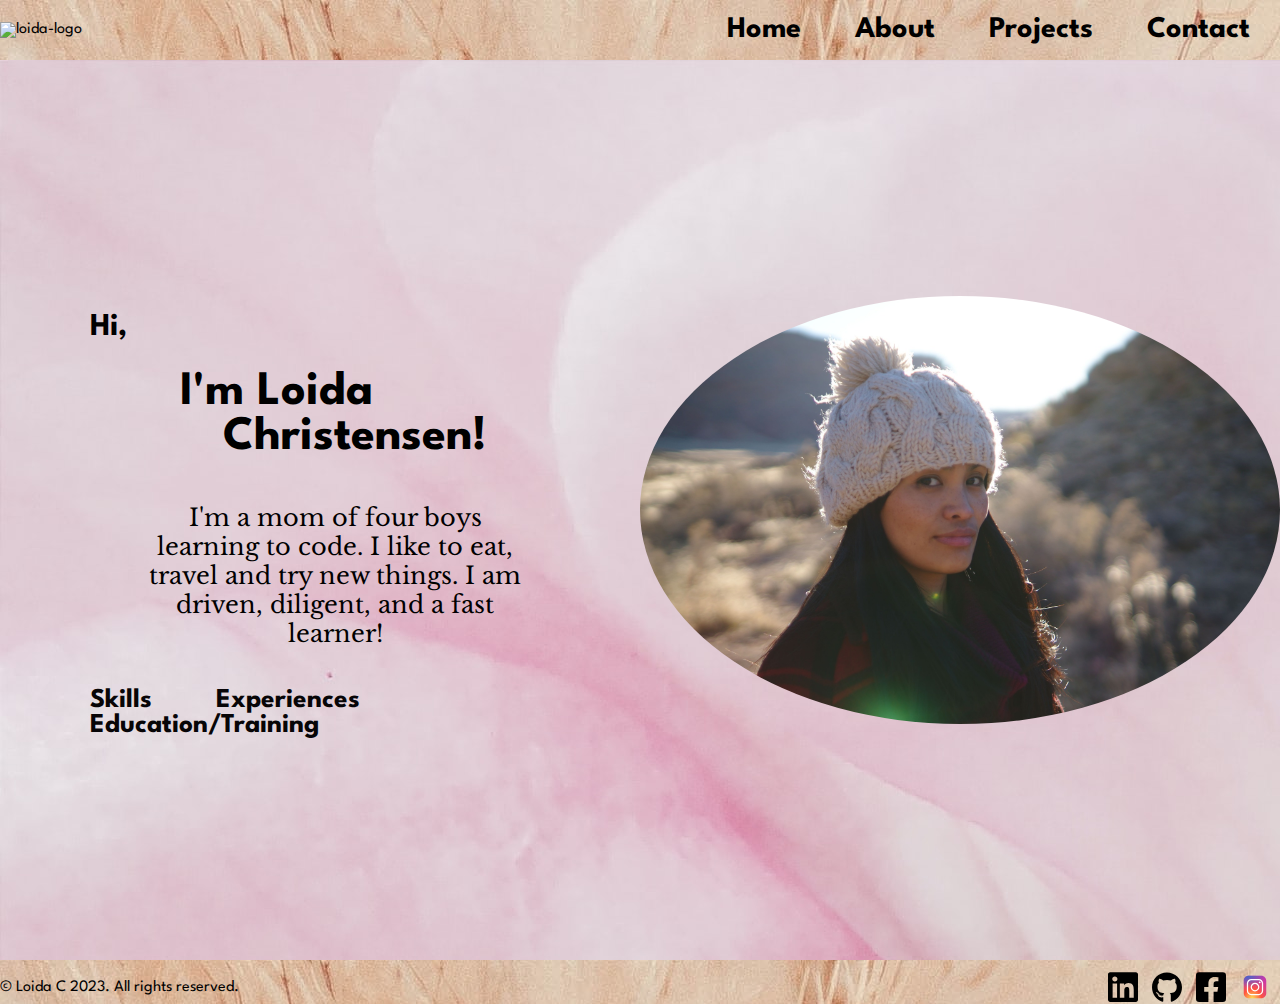
==== index.html @ e18a6b43 "css>background,text,index,html>36-38,abt-txt" ====
<!DOCTYPE html>
<html lang="en">
<head>
    <meta charset="UTF-8">
    <meta http-equiv="X-UA-Compatible" content="IE=edge">
    <meta name="viewport" content="width=device-width, initial-scale=1.0">
    <title>Personal Portfolio</title>
    <link rel="stylesheet" href="style.css">
    <link href="https://fonts.googleapis.com/css2?family=League+Spartan&display=swap" rel="stylesheet">
    <link href="https://fonts.googleapis.com/css2?family=League+Spartan&family=Libre+Baskerville&display=swap" rel="stylesheet">

</head>
<body>
    <!-- Title on L-top corner, R-top corner home, about me, projects, contact me:: source NEEDED -->
    <header>

        <img src="assets.final project" alt="loida-logo">

        <nav>
            <ul>
                <li><a class="nav-head" href="index.html">Home</a></li>
                <li><a class="nav-head" href="about.html">About</a></li>
                <li><a class="nav-head" href="#">Projects</a></li>
                <li><a class="nav-head" href="contact.html">Contact</a></li>
            </ul>
        </nav>
    </header>
    <!-- Main content= intro; my pic; skills; experience; education/training/cert; FB, LI, insta icons :: links NEEDED-->
    <main>
        <aside>
            <div class="text-index">
                <div class="intro"> 
        <!-- boxed, text floating on background color, 2 lines, maybe href'd to about me -->
                    <h2>Hi,</h2>
                    <h1>I'm Loida Christensen!</h1>
                    <p class="p-index">I'm a mom of four boys learning to code. 
                        I like to eat, travel and try new things. 
                        I am driven, diligent, and a fast learner!</p>
                </div>
                <!-- rounded, not overwhelming, casual stlye, under the intro blurb  -->
                <div class="comps">
                    <ul>
                        <li><a class="comps-link" href="">Skills</a></li>
                        <li><a class="comps-link" href="">Experiences</a></li>
                        <li><a class="comps-link" href="">Education/Training</a></li>
                    </ul>
                </div> 
            </div> 
            <img id="woman-img" src="assets/Loida-FB.jpg" alt="loida-profile-pic"> 
        </aside>
    </main>
    <!-- Footer -->
    <footer>
        <div class="copyright">
            &copy;  Loida C 2023. All rights reserved.
        </div>
        <div class="icons-socmed">
            <a href="https://www.linkedin.com/in/loida-christensen/">
                <!-- <i class="fa-brands fa-linkedin"></i> -->
                <img class="socmed" src="assets/linkedin.svg" alt="linkedin-logo">
            </a>
            <a href="https://github.com/loidac">
                <!-- <i class="fa-brands fa-github" = these things didn't work></i> -->
                <img class="socmed" src="assets/github.svg" alt="github-logo">
            </a>
            <a href="https://www.facebook.com/loidz.tc">
                <img class="socmed" src="assets/square-facebook.svg" alt="facebook-logo">
            </a>
            <a href="https://www.instagram.com/loidatc/">
                <img class="socmed" src="assets/icons8-instagram.svg" alt="instagram-logo">
            </a>
        </div>
    </footer>
</body>
</html>
---- style.css ----
body {
    /* background-color: rgb(207, 156, 188); */
    background-image: url(assets/background-petals.jpg);
    font-family:'League Spartan', sans-serif;
    padding: 0;
    margin: 0;
    min-height: 100vh;
    display: flex;
    flex-direction: column;
    justify-content: space-between;
}

header {
    display: flex;
    flex-direction: row;
    align-items: center;
    justify-content: space-between;
    background-image: url(assets/background-feathers.jpg);
}

a {
    text-decoration: none;
    color: black;
}

.nav-head:hover {
    color: rgb(35, 199, 35);
}

ul {
    list-style-type: none;
}

.nav-head {
    font-size: 30px;
    font-weight: bold;
    margin: 20px;
    position: sticky;
}

li {
    display: inline-block;
    padding-right: 10px;
}

/* I need to fix this and the nav -changed*/
/* main {
    display: flex;
    flex-direction: row;
    align-items: center;
    background-color: #a8697a;
} */

#woman-img {
    /* width: 50%; */
    /* height: 90%; */
    display: block;
    max-width: 50%;
    /* max-height: 50%; */
    border-radius: 50%;
    /* min-height: 100vh; */
    /* object-fit: fill; */

}


aside {
    display: flex;
    flex-direction: row;
    align-items: center;
    background-image: url(assets/background-petals.jpg);
    /* background-color: #dfaad4; */
    min-height: 100vh;
}

.intro {
    padding: 0 100px 0 80px;
    display: flex;
    flex-direction: column;
    align-items: left;
}

h2 {
    font-size: 2em;
    padding-top: 20px;
    padding-left: 10px;
}

h1 {
    font-size: 3em;
    text-indent: 10px;
    padding-left: 90px;
    text-align-last: center;
    margin-top: 2px;
}

p {
    font-family: 'Libre Baskerville', serif;
    font-size: 1.5em;
    padding-left: 60px;
    padding-right: 10px;
    margin-top: 10px;
    text-align: center
}

.comps {
    /* display: flex;
    flex-direction: row;
    padding: 5px 50px 2px 50px;
    margin-top: 10px; */
}

.comps ul li a:hover {
    background-color: rgba(55, 25, 25, 0.492);
}

.comps-link {
    color: rgb(7, 5, 7);
    font-size: 1.7em;
    font-weight: bolder; 
    margin-left: 50px;
}

footer {
    background-image: url(assets/background-feathers.jpg);
    padding-top: 10px;
    display: flex;
    flex-direction: row;
    justify-content: space-between; 
}

a img{
    width: 30px;
}

.copyright {
    padding-top: 10px;
}

.socmed {
    margin-right: 10px;
}

/* responsive styling for index-html */

/* @media (max-width: 40px) {
    h1, h2, p { font-size: 10px;}
} */
/* @media (min-height: 50px) {
.intro {font-size: 10px; }
}

img {
    max-width: 100%;
    height: auto;
} */

/* about-html main styling */

.about-main {
    display: flex;
    flex-direction: row;
}

.about-intro {
    text-align: center;
}

.l-side {
    width: 50%;
    /* height: 80vh; */
}
.r-side {
    width: 50%;
    /* height: 100vh; */
    padding-left: 2%;
}

.p-about {
    font-size: 1em;
    text-align: justify;
}

.abt-me {
    display: flex;
    /* flex-direction: column; */
    padding-left: 30px;
    
}

.dabble1 {
    display: flex;
    flex-direction: row;
    padding-left: 30px;
}

/* .top{
    width: 33%;
}

.bottom-left {
    width: 33%;
}

.bottom-right {
    width: 33%;
} */

/* .fam-pix {
    position: relative;
    filter: drop-shadow(0 0 10px);
    perspective: 100px;
} */


/* contact-page styling*/

.c-input {
    margin: 20px;
    display: flex;
    flex-direction: column;
    align-items: flex-start;
}

/* .cust-info {
    display: flex;
    flex-direction: column;
    align-items: center;
    margin: 20px 0 10px 20px;
} */

.p-info {
    display: flex;
    flex-direction: column;
    margin: 20px 0 20px 20px;
}
.proj-box {

    width: 200px;
    height: 50px;
}

.sub-btn {
    display: flex;
    flex-direction: row;
    margin-left: 20px;
}

.cont-p {
    display: flex;
    flex-direction: column;
    font-size: smaller;
    font-family: 'Libre Baskerville', serif; 
    padding-bottom: 16em;
}

    /* About page carousel styling  */

.fampix {
    box-sizing: border-box;
    position: relative;
    /* display: flex;
    flex-direction: column;
    align-items: flex-start; */
    }
img {
    vertical-align: middle;
}
    /* Position the image container (needed to position the left and right arrows)- see above */
.picSlides {
    display: none;
}
/* add a pointer when hovering over the thumbnail images */
.cursor{
    cursor: pointer;
}

/* next and previous buttons */
.prev, .next {
    cursor: pointer;
    position: absolute;
    top: 40%;
    width: auto;
    padding: 16px;
    margin-top: -50px;
    color: white;
    font-weight: bold;
    font-size: 20px;
    border-radius: 0 3px 3px 0;
    user-select: none;
    -webkit-user-select: none;

}
/* position the "next button" to the right */
.next {
    right: 0;
    border-radius: 3px 0 0 3px;
}
/* On hover, add a black background color with a little bit see-through */
.prev:hover, .next:hover {
    background-color: rgba(0, 0, 0, 0.8);
}
/* Number text 1/3 etc */
.numbertext {
    color: #f2f2f2;
    font-size: 12px;
    padding: 8px 12px;
    position: absolute;
    top: 0;
}
/* container for image text-sinukatak ti new caption */
/* .caption-fampix {
    text-align: center;
    background-color: #010000;
    padding: 2px 16px;
    margin-bottom: -100;
    color: white;
    font-size: .5em;
} */

/* new caption */
.caption-display-bottomright {
    position: absolute;
    /* right: 0; */
    bottom: 69px;
}
.caption-large {
    font-size: 10px!important;
}
.caption-container {
    padding: 0;
}
.caption-padding-16 {
    padding-top: 0!important;
    padding-bottom: 0!important;
}
.caption-black {
    color: pink!important;
    background-color: blue!important;
}

/* .caption-container:before {
    content: "";
    display: table;
    clear: both;
}

.caption-container:after {
    content: "";
    display: table;
    clear: both;
} */



.row:after {
    content: "";
    display: table;
    clear: both;
}
/* 3 columns side by side */
.column {
    float: left;
    width: 16.66%;
}

/* Add transparency effect for thumbnail images */
.demo {
    opacity: 0.6;
    
}

.active, .demo:hover {
    opacity: 1;
}
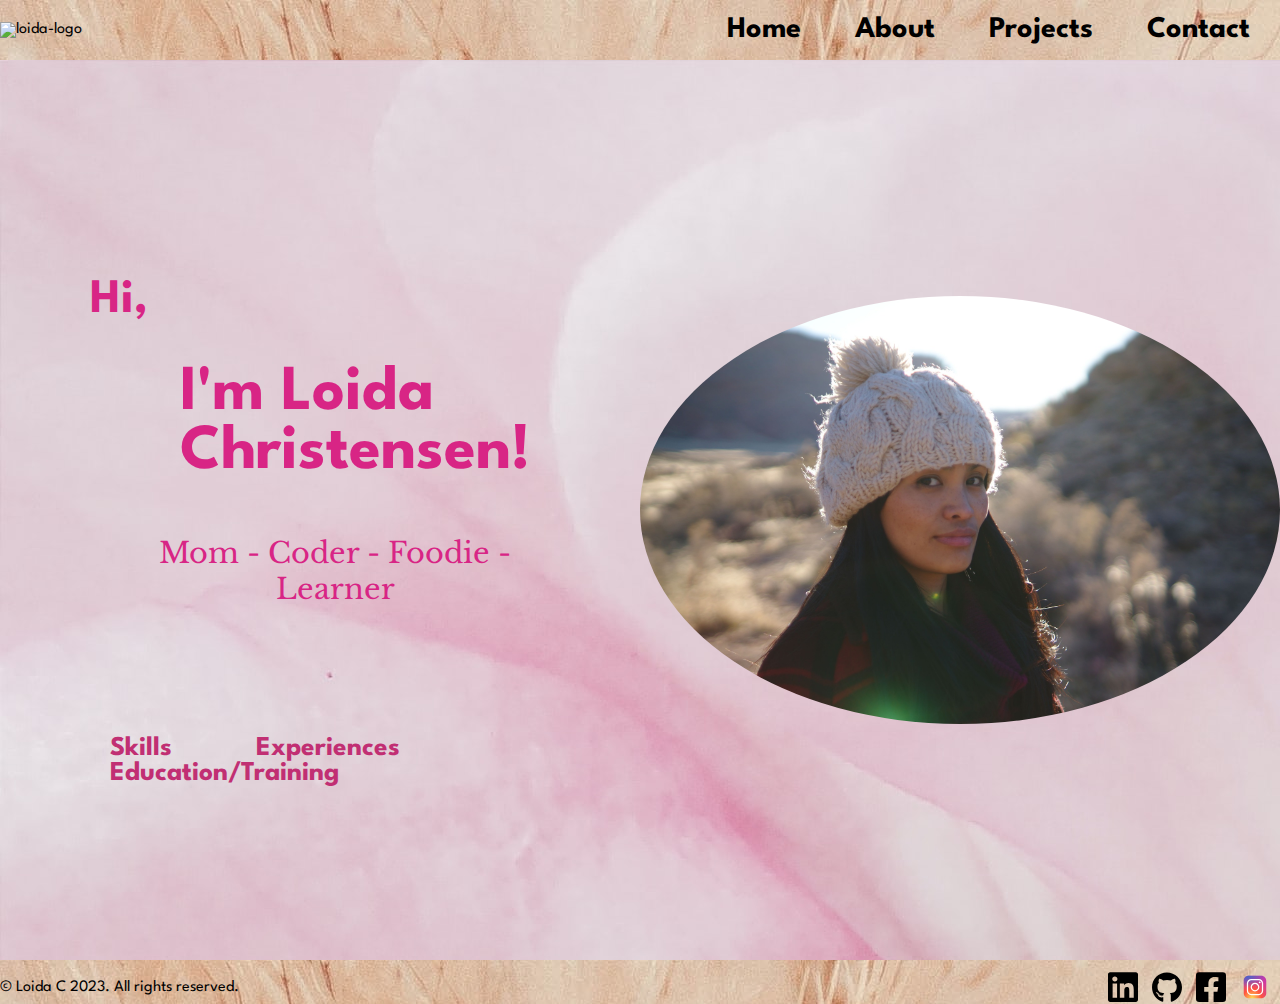
==== commit 110a76a6: "edits on all parts-all html, css" ====
--- a/index.html
+++ b/index.html
@@ -33,9 +33,7 @@
         <!-- boxed, text floating on background color, 2 lines, maybe href'd to about me -->
                     <h2>Hi,</h2>
                     <h1>I'm Loida Christensen!</h1>
-                    <p class="p-index">I'm a mom of four boys learning to code. 
-                        I like to eat, travel and try new things. 
-                        I am driven, diligent, and a fast learner!</p>
+                    <p class="p-index">Mom - Coder - Foodie - Learner </p>
                 </div>
                 <!-- rounded, not overwhelming, casual stlye, under the intro blurb  -->
                 <div class="comps">
--- a/style.css
+++ b/style.css
@@ -71,6 +71,7 @@
     background-image: url(assets/background-petals.jpg);
     /* background-color: #dfaad4; */
     min-height: 100vh;
+    color: rgb(216, 37, 133);
 }
 
 .intro {
@@ -81,13 +82,13 @@
 }
 
 h2 {
-    font-size: 2em;
+    font-size: 3em;
     padding-top: 20px;
     padding-left: 10px;
 }
 
 h1 {
-    font-size: 3em;
+    font-size: 4em;
     text-indent: 10px;
     padding-left: 90px;
     text-align-last: center;
@@ -96,7 +97,8 @@
 
 p {
     font-family: 'Libre Baskerville', serif;
-    font-size: 1.5em;
+    font-size: 1.8em;
+    /* font-weight: bold; */
     padding-left: 60px;
     padding-right: 10px;
     margin-top: 10px;
@@ -108,17 +110,20 @@
     flex-direction: row;
     padding: 5px 50px 2px 50px;
     margin-top: 10px; */
+    margin-top: 100px;
+
 }
 
 .comps ul li a:hover {
-    background-color: rgba(55, 25, 25, 0.492);
+    background-color: white;
 }
 
 .comps-link {
-    color: rgb(7, 5, 7);
+    color: rgb(193, 47, 115);
     font-size: 1.7em;
     font-weight: bolder; 
-    margin-left: 50px;
+    margin-left: 70px;
+    padding-top: 10px;
 }
 
 footer {
@@ -179,8 +184,12 @@
 .p-about {
     font-size: 1em;
     text-align: justify;
-}
-
+    padding-right: 30px;
+}
+
+.resume {
+    margin-bottom: 50px;
+}
 .abt-me {
     display: flex;
     /* flex-direction: column; */
@@ -194,6 +203,10 @@
     padding-left: 30px;
 }
 
+.dabble-list {
+    font-family:'Libre Baskerville', serif ;
+    padding-left: 30px;
+}
 /* .top{
     width: 33%;
 }
@@ -252,6 +265,12 @@
     font-size: smaller;
     font-family: 'Libre Baskerville', serif; 
     padding-bottom: 16em;
+    text-align: left;
+    padding-left: 20px;
+}
+
+.contact-form {
+    font-family: 'Libre Baskerville', serif;
 }
 
     /* About page carousel styling  */
@@ -321,9 +340,9 @@
 /* new caption */
 .caption-display-bottomright {
     position: absolute;
-    /* right: 0; */
-    bottom: 69px;
-}
+    right: 0;
+}
+
 .caption-large {
     font-size: 10px!important;
 }
@@ -335,8 +354,9 @@
     padding-bottom: 0!important;
 }
 .caption-black {
-    color: pink!important;
-    background-color: blue!important;
+    color:whitesmoke!important;
+    background-color: rgb(194, 31, 131)!important;
+    font-weight: bold;
 }
 
 /* .caption-container:before {
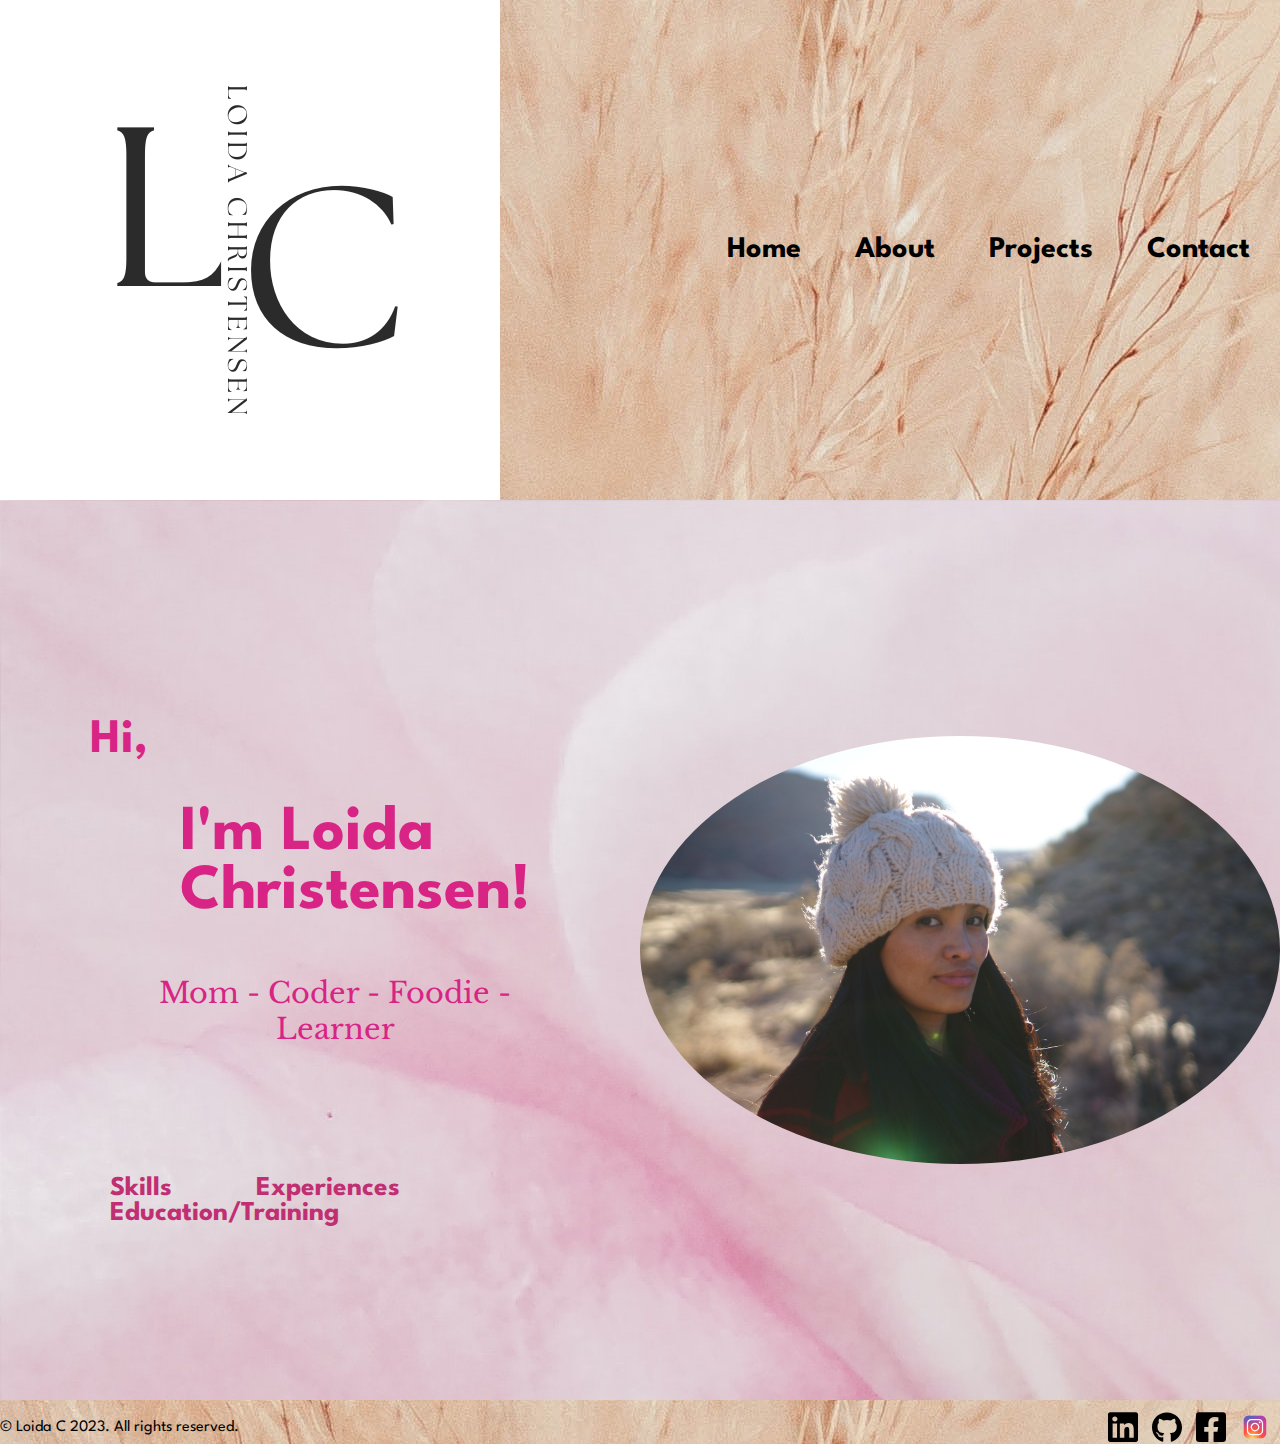
==== commit 65d5ab66: "+ logo4" ====
--- a/index.html
+++ b/index.html
@@ -14,13 +14,13 @@
     <!-- Title on L-top corner, R-top corner home, about me, projects, contact me:: source NEEDED -->
     <header>
 
-        <img src="assets.final project" alt="loida-logo">
+        <img class="logo" src="assets/logo4.png" alt="loida-logo4">
 
         <nav>
             <ul>
                 <li><a class="nav-head" href="index.html">Home</a></li>
                 <li><a class="nav-head" href="about.html">About</a></li>
-                <li><a class="nav-head" href="#">Projects</a></li>
+                <li><a class="nav-head" href="project.html">Projects</a></li>
                 <li><a class="nav-head" href="contact.html">Contact</a></li>
             </ul>
         </nav>
--- a/style.css
+++ b/style.css
@@ -24,7 +24,7 @@
 }
 
 .nav-head:hover {
-    color: rgb(35, 199, 35);
+    color: #FF4785;
 }
 
 ul {
@@ -290,7 +290,7 @@
     display: none;
 }
 /* add a pointer when hovering over the thumbnail images */
-.cursor{
+.cursor {
     cursor: pointer;
 }
 
@@ -338,16 +338,25 @@
 } */
 
 /* new caption */
+#caption {
+    padding: 0;
+    margin: 10px;
+}
 .caption-display-bottomright {
     position: absolute;
+    bottom: 83px;
+    /* top: 420px; */
     right: 0;
-}
-
+
+
+}
 .caption-large {
-    font-size: 10px!important;
+    /* font-size: 2em!important; */
+    text-align: center;
 }
 .caption-container {
-    padding: 0;
+    /* padding: 0; */
+    width: 200px;
 }
 .caption-padding-16 {
     padding-top: 0!important;
@@ -392,4 +401,61 @@
 
 .active, .demo:hover {
     opacity: 1;
-}+}
+
+/* project page styling */
+
+.proj-main {
+    display: flex;
+    flex-direction: row;
+    align-items: center;
+}
+
+.l-side-proj {
+    width: 50%;
+}
+
+.r-side-proj {
+    width: 50%;
+}
+
+.proj-intro {
+    margin: 10px;
+    padding-left: 30px;
+    font-size: 1em;
+}
+
+/* contacts1 styling */
+/* Style inputs with type="text", select elements and textareas */
+input[type=text], select, textarea {
+    width: 100%; /* Full width */
+    padding: 12px; /* Some padding */ 
+    border: 1px solid #ccc; /* Gray border */
+    border-radius: 4px; /* Rounded borders */
+    box-sizing: border-box; /* Make sure that padding and width stays in place */
+    margin-top: 6px; /* Add a top margin */
+    margin-bottom: 16px; /* Bottom margin */
+    resize: vertical /* Allow the user to vertically resize the textarea (not horizontally) */
+  }
+  
+  /* Style the submit button with a specific background color etc */
+  input[type=submit] {
+    background-color: #04AA6D;
+    color: white;
+    padding: 12px 20px;
+    border: none;
+    border-radius: 4px;
+    cursor: pointer;
+  }
+  
+  /* When moving the mouse over the submit button, add a darker green color */
+  input[type=submit]:hover {
+    background-color: #45a049;
+  }
+  
+  /* Add a background color and some padding around the form */
+  .container {
+    border-radius: 5px;
+    background-color: #f2f2f2;
+    padding: 20px;
+  }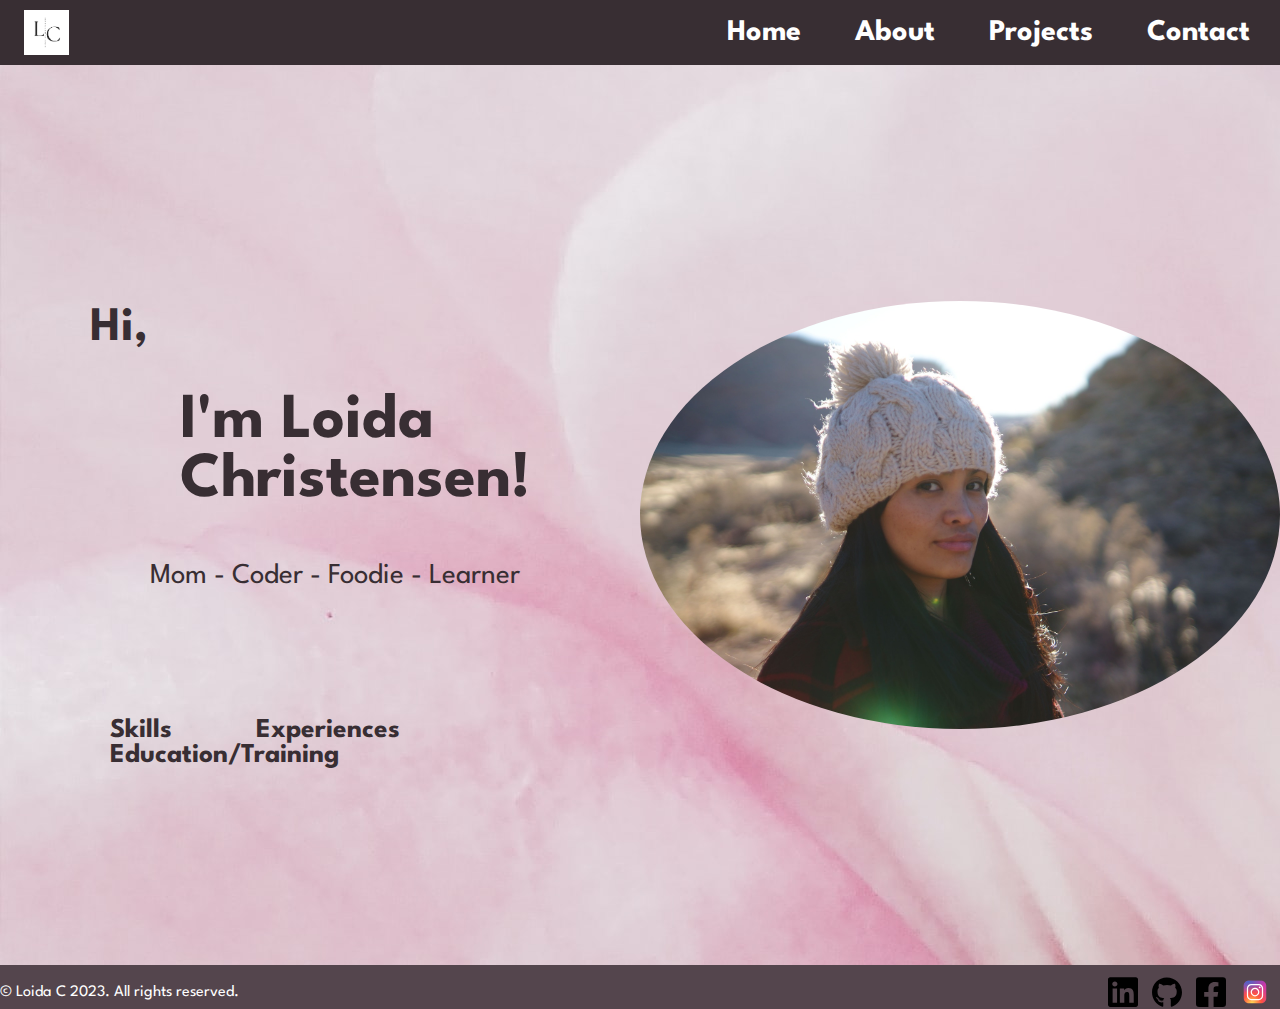
==== commit eb04ef1c: "changes didn't work so reverted to old one" ====
--- a/index.html
+++ b/index.html
@@ -26,6 +26,7 @@
         </nav>
     </header>
     <!-- Main content= intro; my pic; skills; experience; education/training/cert; FB, LI, insta icons :: links NEEDED-->
+
     <main>
         <aside>
             <div class="text-index">
--- a/style.css
+++ b/style.css
@@ -8,6 +8,8 @@
     display: flex;
     flex-direction: column;
     justify-content: space-between;
+    /* background-blend-mode: lighten;  */
+    /* background-color: hsla(0, 83%, 45%, 0.1); */
 }
 
 header {
@@ -15,12 +17,13 @@
     flex-direction: row;
     align-items: center;
     justify-content: space-between;
-    background-image: url(assets/background-feathers.jpg);
+    background-color: #382E33;
+    /* background-image: url(assets/background-feathers.jpg); */
 }
 
 a {
     text-decoration: none;
-    color: black;
+    color: white;
 }
 
 .nav-head:hover {
@@ -36,6 +39,23 @@
     font-weight: bold;
     margin: 20px;
     position: sticky;
+}
+
+.logo {
+    width: 45px;
+    /* border-radius: 50%; */
+    padding: 10px 5px 10px 24px;
+  
+}
+
+.abt-logo {
+    width: 5%;
+    border-radius: 60%;
+}
+
+.logo10 {
+    width: 5%;
+    border-radius: 50%;
 }
 
 li {
@@ -68,10 +88,11 @@
     display: flex;
     flex-direction: row;
     align-items: center;
-    background-image: url(assets/background-petals.jpg);
+    /* background-image: url(assets/background-petals.jpg); */
     /* background-color: #dfaad4; */
     min-height: 100vh;
-    color: rgb(216, 37, 133);
+    /* color: rgb(216, 37, 133); */
+    color: #382E33;
 }
 
 .intro {
@@ -96,7 +117,7 @@
 }
 
 p {
-    font-family: 'Libre Baskerville', serif;
+    /* font-family: 'Libre Baskerville', serif; */
     font-size: 1.8em;
     /* font-weight: bold; */
     padding-left: 60px;
@@ -119,7 +140,7 @@
 }
 
 .comps-link {
-    color: rgb(193, 47, 115);
+    color: #382E33;
     font-size: 1.7em;
     font-weight: bolder; 
     margin-left: 70px;
@@ -127,11 +148,12 @@
 }
 
 footer {
-    background-image: url(assets/background-feathers.jpg);
+    /* background-image: url(assets/background-feathers.jpg); */
     padding-top: 10px;
     display: flex;
     flex-direction: row;
     justify-content: space-between; 
+    background-color: #54454D;
 }
 
 a img{
@@ -140,6 +162,7 @@
 
 .copyright {
     padding-top: 10px;
+    color: white;
 }
 
 .socmed {
@@ -458,4 +481,17 @@
     border-radius: 5px;
     background-color: #f2f2f2;
     padding: 20px;
+  }
+
+  .new-contact-main {
+    display: flex;
+    flex-direction: row;
+  }
+
+  .main-contact-l {
+    width: 50%;
+  }
+
+  .main-contact-r {
+    width: 50%;
   }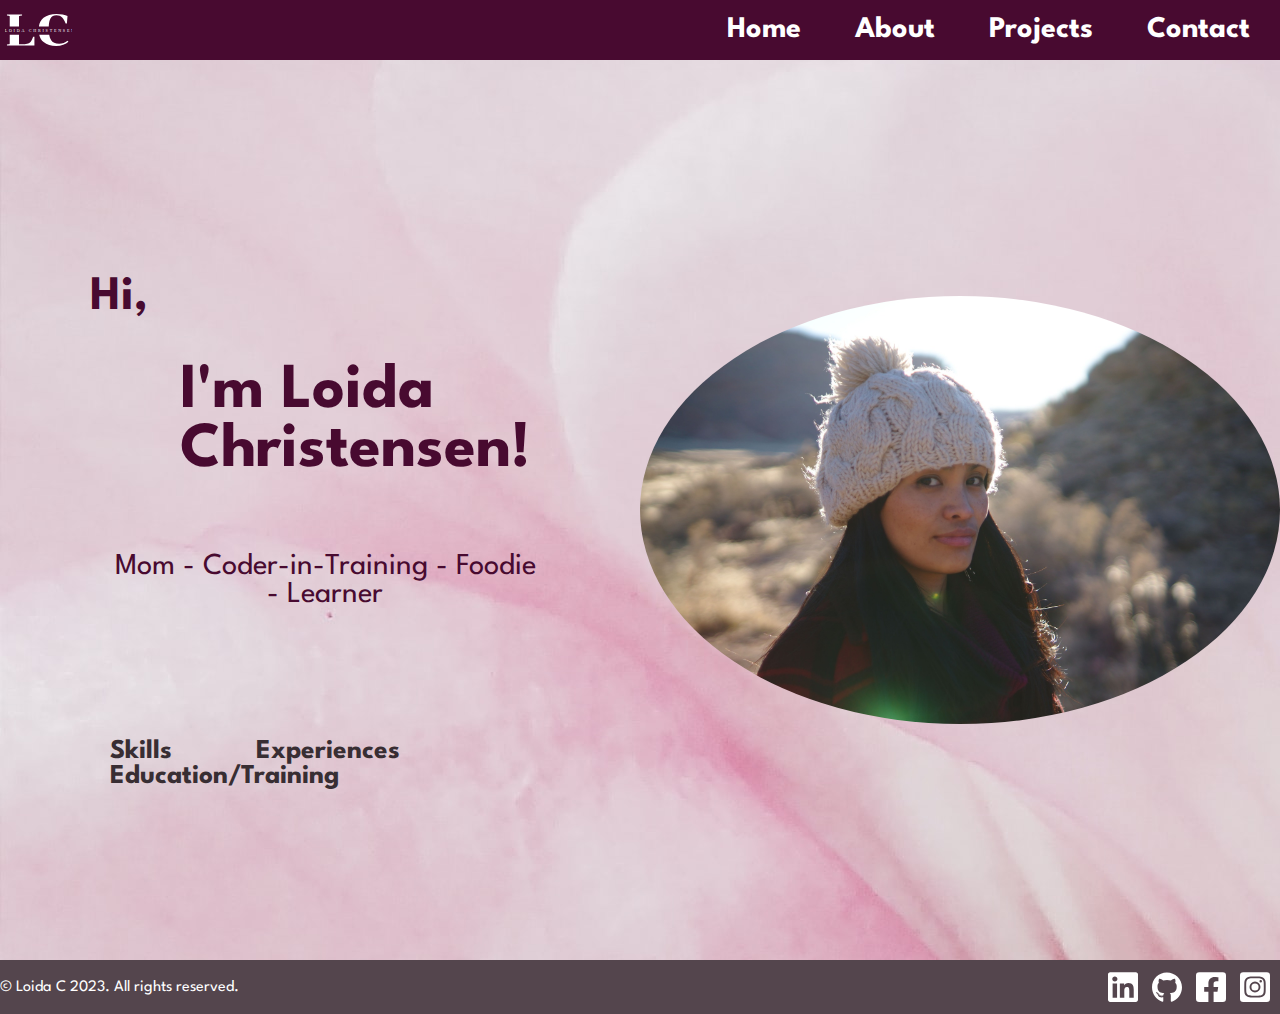
==== commit ff74d913: "+edit text info;fonts; color" ====
--- a/index.html
+++ b/index.html
@@ -14,14 +14,14 @@
     <!-- Title on L-top corner, R-top corner home, about me, projects, contact me:: source NEEDED -->
     <header>
 
-        <img class="logo" src="assets/logo4.png" alt="loida-logo4">
+        <a href="index.html"><img class="logo" src="assets/LClogo.svg" alt="loida-logo"></a>
 
         <nav>
             <ul>
                 <li><a class="nav-head" href="index.html">Home</a></li>
                 <li><a class="nav-head" href="about.html">About</a></li>
                 <li><a class="nav-head" href="project.html">Projects</a></li>
-                <li><a class="nav-head" href="contact.html">Contact</a></li>
+                <li><a class="nav-head" href="contact1.html">Contact</a></li>
             </ul>
         </nav>
     </header>
@@ -34,7 +34,7 @@
         <!-- boxed, text floating on background color, 2 lines, maybe href'd to about me -->
                     <h2>Hi,</h2>
                     <h1>I'm Loida Christensen!</h1>
-                    <p class="p-index">Mom - Coder - Foodie - Learner </p>
+                    <p class="p-index">Mom - Coder-in-Training - Foodie - Learner </p>
                 </div>
                 <!-- rounded, not overwhelming, casual stlye, under the intro blurb  -->
                 <div class="comps">
@@ -66,7 +66,7 @@
                 <img class="socmed" src="assets/square-facebook.svg" alt="facebook-logo">
             </a>
             <a href="https://www.instagram.com/loidatc/">
-                <img class="socmed" src="assets/icons8-instagram.svg" alt="instagram-logo">
+                <img class="socmed" src="assets/square-instagram.svg" alt="instagram-logo">
             </a>
         </div>
     </footer>
--- a/style.css
+++ b/style.css
@@ -17,7 +17,9 @@
     flex-direction: row;
     align-items: center;
     justify-content: space-between;
-    background-color: #382E33;
+    background-color: rgb(72, 10, 48);
+    /* background-color: #FF4785; */
+    /* background-color: #382E33; */
     /* background-image: url(assets/background-feathers.jpg); */
 }
 
@@ -27,7 +29,8 @@
 }
 
 .nav-head:hover {
-    color: #FF4785;
+    /* color: #FF4785; */
+    color: #382E33;
 }
 
 ul {
@@ -42,20 +45,8 @@
 }
 
 .logo {
-    width: 45px;
-    /* border-radius: 50%; */
-    padding: 10px 5px 10px 24px;
-  
-}
-
-.abt-logo {
-    width: 5%;
-    border-radius: 60%;
-}
-
-.logo10 {
-    width: 5%;
-    border-radius: 50%;
+    width: 15%;
+    padding: 5px;
 }
 
 li {
@@ -92,7 +83,8 @@
     /* background-color: #dfaad4; */
     min-height: 100vh;
     /* color: rgb(216, 37, 133); */
-    color: #382E33;
+    /* color: #382E33; */
+    color: rgb(72, 10, 48);
 }
 
 .intro {
@@ -118,12 +110,20 @@
 
 p {
     /* font-family: 'Libre Baskerville', serif; */
-    font-size: 1.8em;
-    /* font-weight: bold; */
+        /* font-weight: bold; */
+    /* font-size: 1.8em;
     padding-left: 60px;
     padding-right: 10px;
     margin-top: 10px;
-    text-align: center
+    text-align: center */
+}
+
+.p-index {
+    font-size: 1.8em;
+    padding-left: 30px;
+    font-size: 1.9em;
+    text-align: center;
+    
 }
 
 .comps {
@@ -136,7 +136,7 @@
 }
 
 .comps ul li a:hover {
-    background-color: white;
+    background-color: #FF4785;
 }
 
 .comps-link {
@@ -169,6 +169,9 @@
     margin-right: 10px;
 }
 
+.icons-socmed {
+    padding-bottom: 10px;
+}
 /* responsive styling for index-html */
 
 /* @media (max-width: 40px) {
@@ -190,24 +193,22 @@
     flex-direction: row;
 }
 
-.about-intro {
-    text-align: center;
-}
-
 .l-side {
     width: 50%;
+    padding: 10px 5px 10px 10px;
     /* height: 80vh; */
 }
 .r-side {
     width: 50%;
     /* height: 100vh; */
-    padding-left: 2%;
+    padding-left: 5px 5x 10px 5px;
 }
 
 .p-about {
-    font-size: 1em;
+    font-size: 1.2em;
     text-align: justify;
     padding-right: 30px;
+    padding-left: 60px;
 }
 
 .resume {
@@ -216,19 +217,26 @@
 .abt-me {
     display: flex;
     /* flex-direction: column; */
-    padding-left: 30px;
+    padding-left: 60px;
+    font-size: 1.4em;
     
 }
 
 .dabble1 {
     display: flex;
     flex-direction: row;
-    padding-left: 30px;
+    padding-left: 60px;
+    font-size: 1.4em;
 }
 
 .dabble-list {
-    font-family:'Libre Baskerville', serif ;
-    padding-left: 30px;
+    font-size: 1.3em;
+    padding: 5px!important;
+    border: rgb(194, 31, 131);
+    /* border: #FF4785; */
+    border-width: 2px;
+    border-style: solid;
+    margin: 10px 10px 10px 20px;
 }
 /* .top{
     width: 33%;
@@ -276,7 +284,7 @@
     height: 50px;
 }
 
-.sub-btn {
+/* .sub-btn {
     display: flex;
     flex-direction: row;
     margin-left: 20px;
@@ -294,7 +302,7 @@
 
 .contact-form {
     font-family: 'Libre Baskerville', serif;
-}
+} */
 
     /* About page carousel styling  */
 
@@ -367,8 +375,7 @@
 }
 .caption-display-bottomright {
     position: absolute;
-    bottom: 83px;
-    /* top: 420px; */
+    bottom: 84px;
     right: 0;
 
 
@@ -446,6 +453,7 @@
     margin: 10px;
     padding-left: 30px;
     font-size: 1em;
+    color: #382E33;
 }
 
 /* contacts1 styling */
@@ -463,7 +471,7 @@
   
   /* Style the submit button with a specific background color etc */
   input[type=submit] {
-    background-color: #04AA6D;
+    background-color: #382E33;
     color: white;
     padding: 12px 20px;
     border: none;
@@ -473,7 +481,7 @@
   
   /* When moving the mouse over the submit button, add a darker green color */
   input[type=submit]:hover {
-    background-color: #45a049;
+    background-color: #FF4785;
   }
   
   /* Add a background color and some padding around the form */
@@ -490,8 +498,11 @@
 
   .main-contact-l {
     width: 50%;
+    padding: 10px;
   }
 
   .main-contact-r {
     width: 50%;
+    padding: 20px;
+    font-size: 25px;
   }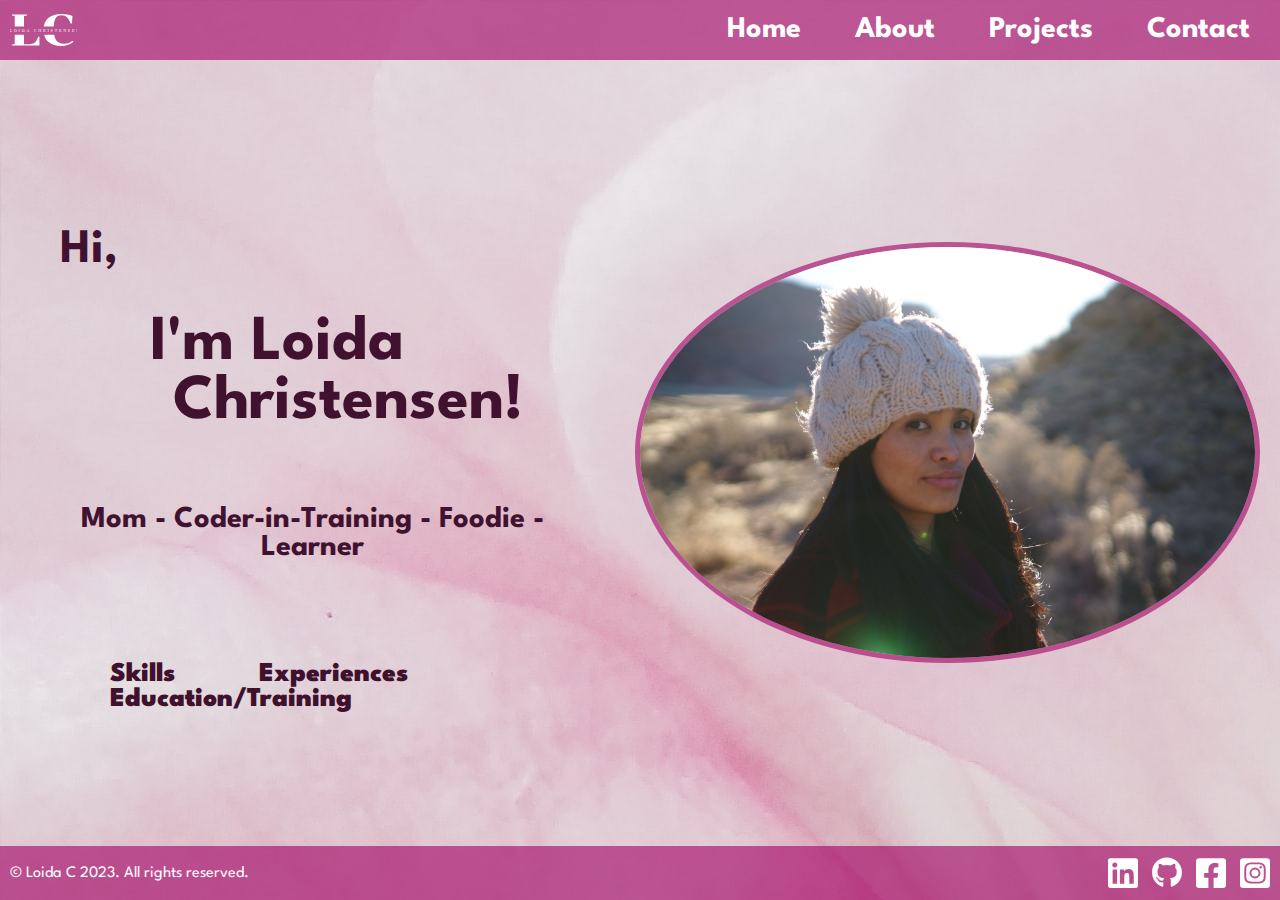
==== commit 8ff0ee41: "changed division of pg; adjusted paddingss of img" ====
--- a/index.html
+++ b/index.html
@@ -45,7 +45,9 @@
                     </ul>
                 </div> 
             </div> 
-            <img id="woman-img" src="assets/Loida-FB.jpg" alt="loida-profile-pic"> 
+            <div  class="index-right">
+                <img id="woman-img" src="assets/Loida-FB.jpg" alt="loida-profile-pic" style="width: 100%"> 
+            </div>
         </aside>
     </main>
     <!-- Footer -->
--- a/style.css
+++ b/style.css
@@ -17,7 +17,7 @@
     flex-direction: row;
     align-items: center;
     justify-content: space-between;
-    background-color: rgb(72, 10, 48);
+    background-color: rgba(163, 6, 102, 0.623);
     /* background-color: #FF4785; */
     /* background-color: #382E33; */
     /* background-image: url(assets/background-feathers.jpg); */
@@ -46,49 +46,46 @@
 
 .logo {
     width: 15%;
-    padding: 5px;
+    padding: 5px 0 5px 10px;
 }
 
 li {
     display: inline-block;
     padding-right: 10px;
 }
-
-/* I need to fix this and the nav -changed*/
-/* main {
-    display: flex;
-    flex-direction: row;
-    align-items: center;
-    background-color: #a8697a;
-} */
+.index-right {
+    width: 50%;
+    padding: 0 30px 0 20px;
+}
 
 #woman-img {
-    /* width: 50%; */
-    /* height: 90%; */
     display: block;
-    max-width: 50%;
+    width: 50%;
     /* max-height: 50%; */
     border-radius: 50%;
-    /* min-height: 100vh; */
-    /* object-fit: fill; */
-
-}
-
-
+    border: 5px solid rgba(163, 6, 102, 0.623)!important;
+
+}
+
+.text-index {
+    width: 50%;
+}
 aside {
     display: flex;
     flex-direction: row;
     align-items: center;
     /* background-image: url(assets/background-petals.jpg); */
     /* background-color: #dfaad4; */
-    min-height: 100vh;
+    /* min-height: 100vh; */
     /* color: rgb(216, 37, 133); */
     /* color: #382E33; */
-    color: rgb(72, 10, 48);
+    /* color: rgb(72, 10, 48); */
+    color: rgb(65, 18, 47);
+    font-weight: bold;
 }
 
 .intro {
-    padding: 0 100px 0 80px;
+    padding: 0 60px 0 50px;
     display: flex;
     flex-direction: column;
     align-items: left;
@@ -96,7 +93,7 @@
 
 h2 {
     font-size: 3em;
-    padding-top: 20px;
+    padding-top: 10px;
     padding-left: 10px;
 }
 
@@ -108,39 +105,27 @@
     margin-top: 2px;
 }
 
-p {
-    /* font-family: 'Libre Baskerville', serif; */
-        /* font-weight: bold; */
-    /* font-size: 1.8em;
-    padding-left: 60px;
-    padding-right: 10px;
-    margin-top: 10px;
-    text-align: center */
-}
-
 .p-index {
     font-size: 1.8em;
-    padding-left: 30px;
+    padding-left: 20px;
     font-size: 1.9em;
     text-align: center;
     
 }
 
 .comps {
-    /* display: flex;
-    flex-direction: row;
-    padding: 5px 50px 2px 50px;
-    margin-top: 10px; */
-    margin-top: 100px;
+    margin-top: 70px;
 
 }
 
 .comps ul li a:hover {
-    background-color: #FF4785;
+    background-color: rgba(163, 6, 103, 0.413);
+    /* background-color: #FF4785; */
 }
 
 .comps-link {
-    color: #382E33;
+    color: rgb(63, 17, 45);
+    /* color: #382E33; */
     font-size: 1.7em;
     font-weight: bolder; 
     margin-left: 70px;
@@ -153,7 +138,8 @@
     display: flex;
     flex-direction: row;
     justify-content: space-between; 
-    background-color: #54454D;
+    /* background-color: #54454D; */
+    background-color: rgba(163, 6, 102, 0.623);
 }
 
 a img{
@@ -161,7 +147,7 @@
 }
 
 .copyright {
-    padding-top: 10px;
+    padding: 10px 0 0 10px;
     color: white;
 }
 
@@ -172,19 +158,6 @@
 .icons-socmed {
     padding-bottom: 10px;
 }
-/* responsive styling for index-html */
-
-/* @media (max-width: 40px) {
-    h1, h2, p { font-size: 10px;}
-} */
-/* @media (min-height: 50px) {
-.intro {font-size: 10px; }
-}
-
-img {
-    max-width: 100%;
-    height: auto;
-} */
 
 /* about-html main styling */
 
@@ -202,6 +175,8 @@
     width: 50%;
     /* height: 100vh; */
     padding-left: 5px 5x 10px 5px;
+    color: rgb(65, 18, 47);
+    
 }
 
 .p-about {
@@ -232,86 +207,18 @@
 .dabble-list {
     font-size: 1.3em;
     padding: 5px!important;
-    border: rgb(194, 31, 131);
+    border: rgba(163, 6, 102, 0.623);
+    /* border: rgb(194, 31, 131); */
     /* border: #FF4785; */
     border-width: 2px;
     border-style: solid;
     margin: 10px 10px 10px 20px;
 }
-/* .top{
-    width: 33%;
-}
-
-.bottom-left {
-    width: 33%;
-}
-
-.bottom-right {
-    width: 33%;
-} */
-
-/* .fam-pix {
-    position: relative;
-    filter: drop-shadow(0 0 10px);
-    perspective: 100px;
-} */
-
-
-/* contact-page styling*/
-
-.c-input {
-    margin: 20px;
-    display: flex;
-    flex-direction: column;
-    align-items: flex-start;
-}
-
-/* .cust-info {
-    display: flex;
-    flex-direction: column;
-    align-items: center;
-    margin: 20px 0 10px 20px;
-} */
-
-.p-info {
-    display: flex;
-    flex-direction: column;
-    margin: 20px 0 20px 20px;
-}
-.proj-box {
-
-    width: 200px;
-    height: 50px;
-}
-
-/* .sub-btn {
-    display: flex;
-    flex-direction: row;
-    margin-left: 20px;
-}
-
-.cont-p {
-    display: flex;
-    flex-direction: column;
-    font-size: smaller;
-    font-family: 'Libre Baskerville', serif; 
-    padding-bottom: 16em;
-    text-align: left;
-    padding-left: 20px;
-}
-
-.contact-form {
-    font-family: 'Libre Baskerville', serif;
-} */
-
     /* About page carousel styling  */
 
 .fampix {
     box-sizing: border-box;
     position: relative;
-    /* display: flex;
-    flex-direction: column;
-    align-items: flex-start; */
     }
 img {
     vertical-align: middle;
@@ -348,7 +255,8 @@
 }
 /* On hover, add a black background color with a little bit see-through */
 .prev:hover, .next:hover {
-    background-color: rgba(0, 0, 0, 0.8);
+    /* background-color: rgba(0, 0, 0, 0.8); */
+    background-color: rgba(163, 6, 102, 0.623);
 }
 /* Number text 1/3 etc */
 .numbertext {
@@ -358,15 +266,6 @@
     position: absolute;
     top: 0;
 }
-/* container for image text-sinukatak ti new caption */
-/* .caption-fampix {
-    text-align: center;
-    background-color: #010000;
-    padding: 2px 16px;
-    margin-bottom: -100;
-    color: white;
-    font-size: .5em;
-} */
 
 /* new caption */
 #caption {
@@ -393,23 +292,12 @@
     padding-bottom: 0!important;
 }
 .caption-black {
+    font-size: 2em;
     color:whitesmoke!important;
-    background-color: rgb(194, 31, 131)!important;
-    font-weight: bold;
-}
-
-/* .caption-container:before {
-    content: "";
-    display: table;
-    clear: both;
-}
-
-.caption-container:after {
-    content: "";
-    display: table;
-    clear: both;
-} */
-
+    background-color: rgba(163, 6, 103, 0.817);
+    /* background-color: rgb(194, 31, 131)!important; */
+    font-weight: bold;
+}
 
 
 .row:after {
@@ -453,7 +341,7 @@
     margin: 10px;
     padding-left: 30px;
     font-size: 1em;
-    color: #382E33;
+    color: rgb(65, 18, 47);
 }
 
 /* contacts1 styling */
@@ -471,17 +359,18 @@
   
   /* Style the submit button with a specific background color etc */
   input[type=submit] {
-    background-color: #382E33;
+    background-color: rgb(65, 18, 47);
     color: white;
+    font-weight: bold;
     padding: 12px 20px;
     border: none;
     border-radius: 4px;
     cursor: pointer;
   }
-  
   /* When moving the mouse over the submit button, add a darker green color */
   input[type=submit]:hover {
-    background-color: #FF4785;
+    background-color: rgba(163, 6, 102, 0.623);
+    /* background-color: #FF4785; */
   }
   
   /* Add a background color and some padding around the form */
@@ -503,6 +392,6 @@
 
   .main-contact-r {
     width: 50%;
-    padding: 20px;
+    padding: 60px 20px;
     font-size: 25px;
   }